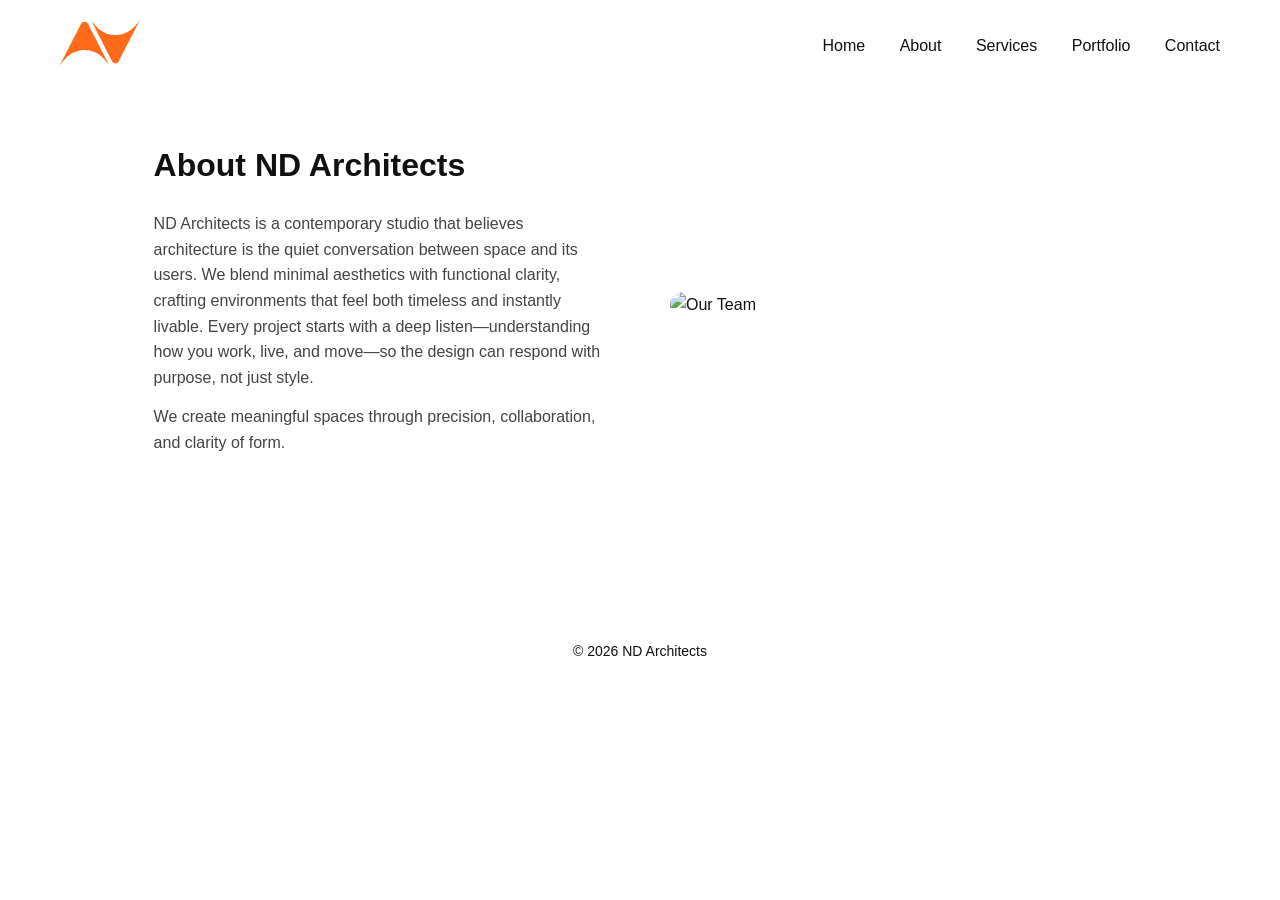
==== about.html @ c5e330dc "first commit" ====
<!DOCTYPE html>
<html lang="en">
<head>
<meta charset="UTF-8" />
<meta name="viewport" content="width=device-width, initial-scale=1.0" />
<title>About – ND Architects</title>
<link rel="stylesheet" href="style.css" />
</head>
<body>


<header class="nav">
<div class="logo"><img class="logo" src="./Group 39.svg" alt=""></div>
<nav>
<a href="index.html">Home</a>
<a href="about.html">About</a>
<a href="services.html">Services</a>
<a href="portfolio.html">Portfolio</a>
<a href="contact.html">Contact</a>
</nav>
</header>


<section class="about-layout">
<div class="about-text">
<h2>About ND Architects</h2>
<p>ND Architects is a contemporary studio that believes architecture is the quiet conversation between space and its users. We blend minimal aesthetics with functional clarity, crafting environments that feel both timeless and instantly livable. Every project starts with a deep listen—understanding how you work, live, and move—so the design can respond with purpose, not just style.</p>
<p>We create meaningful spaces through precision, collaboration, and clarity of form.</p>
</div>
<div class="about-image">
<img src="team.jpg" alt="Our Team" />
</div>
</section>

<!-- 
<footer>
<p>© 2026 ND Architects · All Rights Reserved</p>
</footer> -->
</body>
</html>
<!-- 
<!DOCTYPE html>
<html lang="en">
<head>
<meta charset="UTF-8" />
<meta name="viewport" content="width=device-width, initial-scale=1.0" />
<title>About – ND Architects</title>
<link rel="stylesheet" href="style.css" />
</head>
<body> -->


<!-- <header class="nav">...</header> -->


<!-- <section class="page-hero" style="background-color: white;">
<h1>About Us</h1>
</section> -->


<!-- <section class="section">
<p>ND Architects is a design-driven studio specializing in residential, commercial, and institutional projects.</p>
</section>
 -->

<footer>© 2026 ND Architects</footer>
</body>
</html>
---- style.css ----
* {
    margin: 0;
    padding: 0;
    box-sizing: border-box;
    font-family: Arial, Helvetica, sans-serif
}

body {
    background: #fff;
    color: #111;
    line-height: 1.6
}

.logo img.logo {
    width: 80px;
    height: auto;
}
.nav {
    display: flex;
    justify-content: space-between;
    align-items: center;
    padding: 20px 60px;
    position: fixed;
    width: 100%;
    background: rgba(255, 255, 255, .85);
    backdrop-filter: blur(12px);
    z-index: 10
}

.nav a {
    margin-left: 30px;
    text-decoration: none;
    color: #111;
    transition: .3s
}

.nav a:hover {
    opacity: .6
}


.hero,
.page-hero {
    height: 100vh;

    background-size: cover;
    background-position: center;
    display: flex;
    align-items: center;
    justify-content: center
}

.hero-content {
font-size: 30px;
    text-align: center;
    color: #fff;
    animation: fadeUp 1.2s ease
}


.section {
    padding: 120px 15%;
    text-align: center;
    animation: fadeUp 1s ease
}


.about-layout {
    padding: 140px 12%;
    display: grid;
    grid-template-columns: 1fr 1fr;
    gap: 60px;
    align-items: center
}

.about-text h2 {
    font-size: 32px;
    margin-bottom: 20px
}

.about-text p {
    font-size: 16px;
    color: #444;
    margin-bottom: 14px
}

.about-image img {
    width: 100%;
    border-radius: 20px
}


.cards-wrapper {
    padding: 140px 10%;
    display: grid;
    grid-template-columns: repeat(2, 1fr);
    gap: 50px
}


.blur-card {
    display: flex;
    justify-content: space-between;
    align-items: center;
    gap: 40px;
    padding: 40px;
    min-height: 260px;
    border-radius: 20px;
    background: rgba(255, 255, 255, 0.6);
    backdrop-filter: blur(22px);
    box-shadow: 0 25px 50px rgba(0, 0, 0, 0.06);
    transition: .5s
}

.blur-card:hover {
    transform: translateY(-10px)
}


.card-text {
    flex: 1
}

.card-text h3 {
    font-size: 24px;
    margin-bottom: 12px
}

.card-text p {
    font-size: 15px;
    color: #444
}


.blur-card img {
    width: 240px;
    height: 180px;
    object-fit: cover;
    border-radius: 14px;
    flex-shrink: 0
}


.contact-form {
    max-width: 500px;
    margin: auto;
    display: flex;
    flex-direction: column;
    gap: 20px
}

.contact-form input,
textarea {
    padding: 14px;
    border-radius: 6px;
    border: 1px solid #ccc
}

button {
    border-radius: 6px;
    padding: 14px;
    border: none;
    background: #111;
    color: #fff;
    cursor: pointer
}


footer {
    text-align: center;
    padding: 30px;
    font-size: 14px
}


@keyframes fadeUp {
    from {
        opacity: 0;
        transform: translateY(30px)
    }

    to {
        opacity: 1;
        transform: translateY(0)
    }
}


@media(max-width:900px) {
    .cards-wrapper {
        grid-template-columns: 1fr
    }

    .blur-card {
        flex-direction: column;
        text-align: left
    }

    .blur-card img {
        width: 100%;
        height: 220px
    }

    .about-layout {
        grid-template-columns: 1fr
    }
}
---- style.css ----
* {
    margin: 0;
    padding: 0;
    box-sizing: border-box;
    font-family: Arial, Helvetica, sans-serif
}

body {
    background: #fff;
    color: #111;
    line-height: 1.6
}

.logo img.logo {
    width: 80px;
    height: auto;
}
.nav {
    display: flex;
    justify-content: space-between;
    align-items: center;
    padding: 20px 60px;
    position: fixed;
    width: 100%;
    background: rgba(255, 255, 255, .85);
    backdrop-filter: blur(12px);
    z-index: 10
}

.nav a {
    margin-left: 30px;
    text-decoration: none;
    color: #111;
    transition: .3s
}

.nav a:hover {
    opacity: .6
}


.hero,
.page-hero {
    height: 100vh;

    background-size: cover;
    background-position: center;
    display: flex;
    align-items: center;
    justify-content: center
}

.hero-content {
font-size: 30px;
    text-align: center;
    color: #fff;
    animation: fadeUp 1.2s ease
}


.section {
    padding: 120px 15%;
    text-align: center;
    animation: fadeUp 1s ease
}


.about-layout {
    padding: 140px 12%;
    display: grid;
    grid-template-columns: 1fr 1fr;
    gap: 60px;
    align-items: center
}

.about-text h2 {
    font-size: 32px;
    margin-bottom: 20px
}

.about-text p {
    font-size: 16px;
    color: #444;
    margin-bottom: 14px
}

.about-image img {
    width: 100%;
    border-radius: 20px
}


.cards-wrapper {
    padding: 140px 10%;
    display: grid;
    grid-template-columns: repeat(2, 1fr);
    gap: 50px
}


.blur-card {
    display: flex;
    justify-content: space-between;
    align-items: center;
    gap: 40px;
    padding: 40px;
    min-height: 260px;
    border-radius: 20px;
    background: rgba(255, 255, 255, 0.6);
    backdrop-filter: blur(22px);
    box-shadow: 0 25px 50px rgba(0, 0, 0, 0.06);
    transition: .5s
}

.blur-card:hover {
    transform: translateY(-10px)
}


.card-text {
    flex: 1
}

.card-text h3 {
    font-size: 24px;
    margin-bottom: 12px
}

.card-text p {
    font-size: 15px;
    color: #444
}


.blur-card img {
    width: 240px;
    height: 180px;
    object-fit: cover;
    border-radius: 14px;
    flex-shrink: 0
}


.contact-form {
    max-width: 500px;
    margin: auto;
    display: flex;
    flex-direction: column;
    gap: 20px
}

.contact-form input,
textarea {
    padding: 14px;
    border-radius: 6px;
    border: 1px solid #ccc
}

button {
    border-radius: 6px;
    padding: 14px;
    border: none;
    background: #111;
    color: #fff;
    cursor: pointer
}


footer {
    text-align: center;
    padding: 30px;
    font-size: 14px
}


@keyframes fadeUp {
    from {
        opacity: 0;
        transform: translateY(30px)
    }

    to {
        opacity: 1;
        transform: translateY(0)
    }
}


@media(max-width:900px) {
    .cards-wrapper {
        grid-template-columns: 1fr
    }

    .blur-card {
        flex-direction: column;
        text-align: left
    }

    .blur-card img {
        width: 100%;
        height: 220px
    }

    .about-layout {
        grid-template-columns: 1fr
    }
}
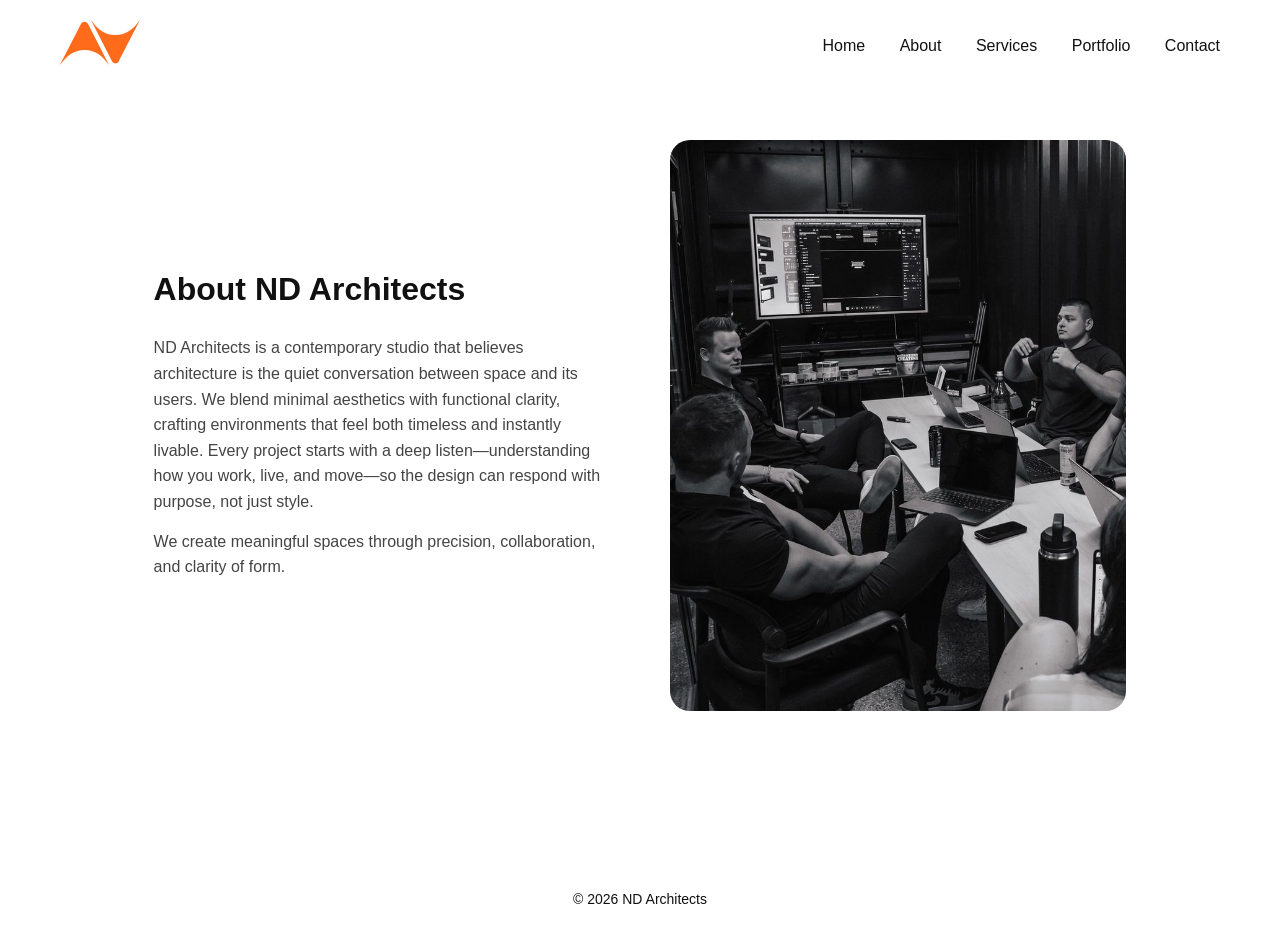
==== commit 1fbc4079: "Update about.html" ====
--- a/about.html
+++ b/about.html
@@ -28,7 +28,7 @@
 <p>We create meaningful spaces through precision, collaboration, and clarity of form.</p>
 </div>
 <div class="about-image">
-<img src="team.jpg" alt="Our Team" />
+<img src="Team.jpg" alt="Our Team" />
 </div>
 </section>
 
@@ -65,4 +65,4 @@
 
 <footer>© 2026 ND Architects</footer>
 </body>
-</html>+</html>
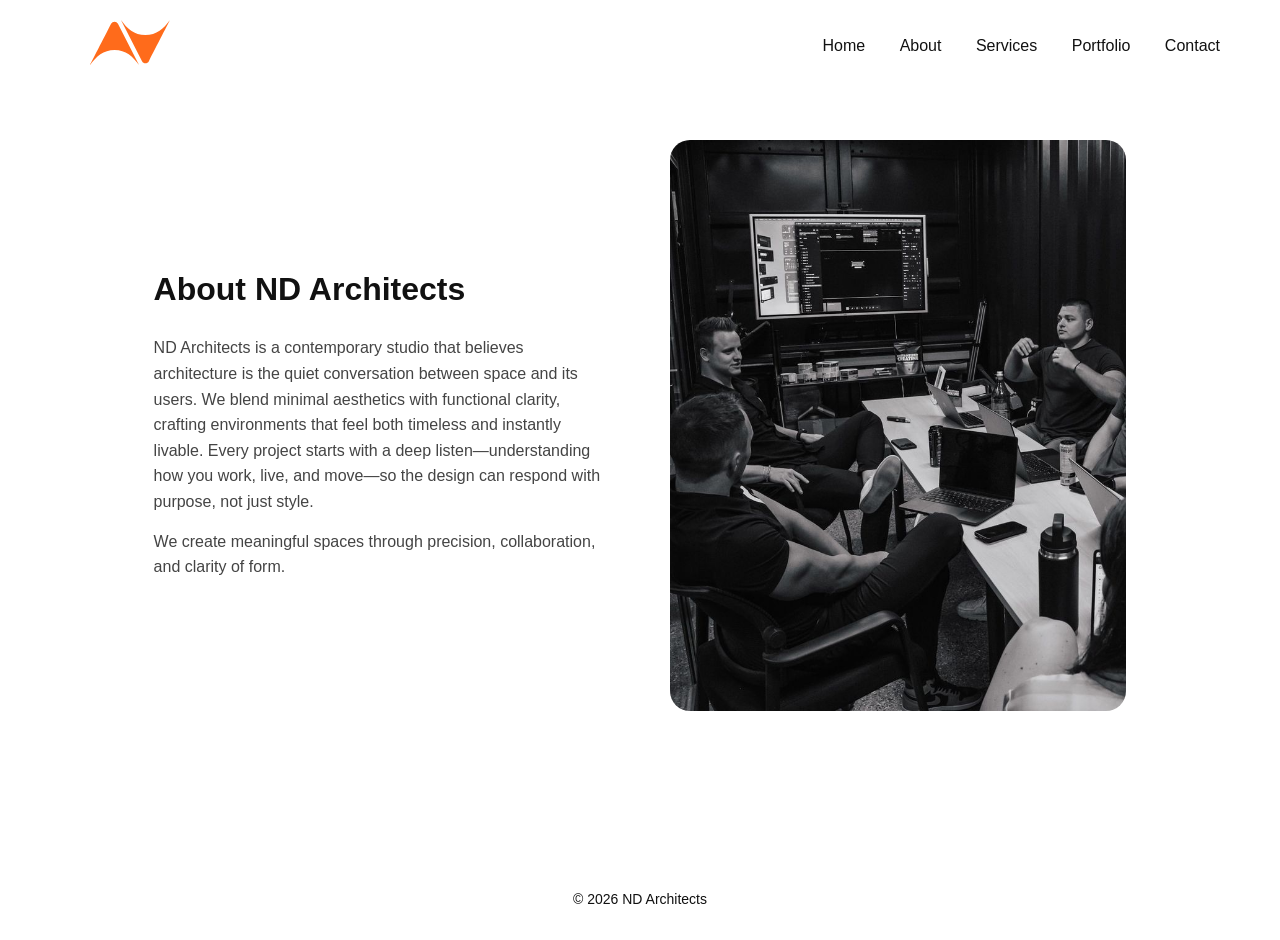
==== commit 02a390ea: "Chal BSDK" ====
--- a/about.html
+++ b/about.html
@@ -10,7 +10,7 @@
 
 
 <header class="nav">
-<div class="logo"><img class="logo" src="./Group 39.svg" alt=""></div>
+<div class="logo"><a href="index.html"><img class="logo" src="./Group 39.svg" alt="ND Architects"></a></div>
 <nav>
 <a href="index.html">Home</a>
 <a href="about.html">About</a>
